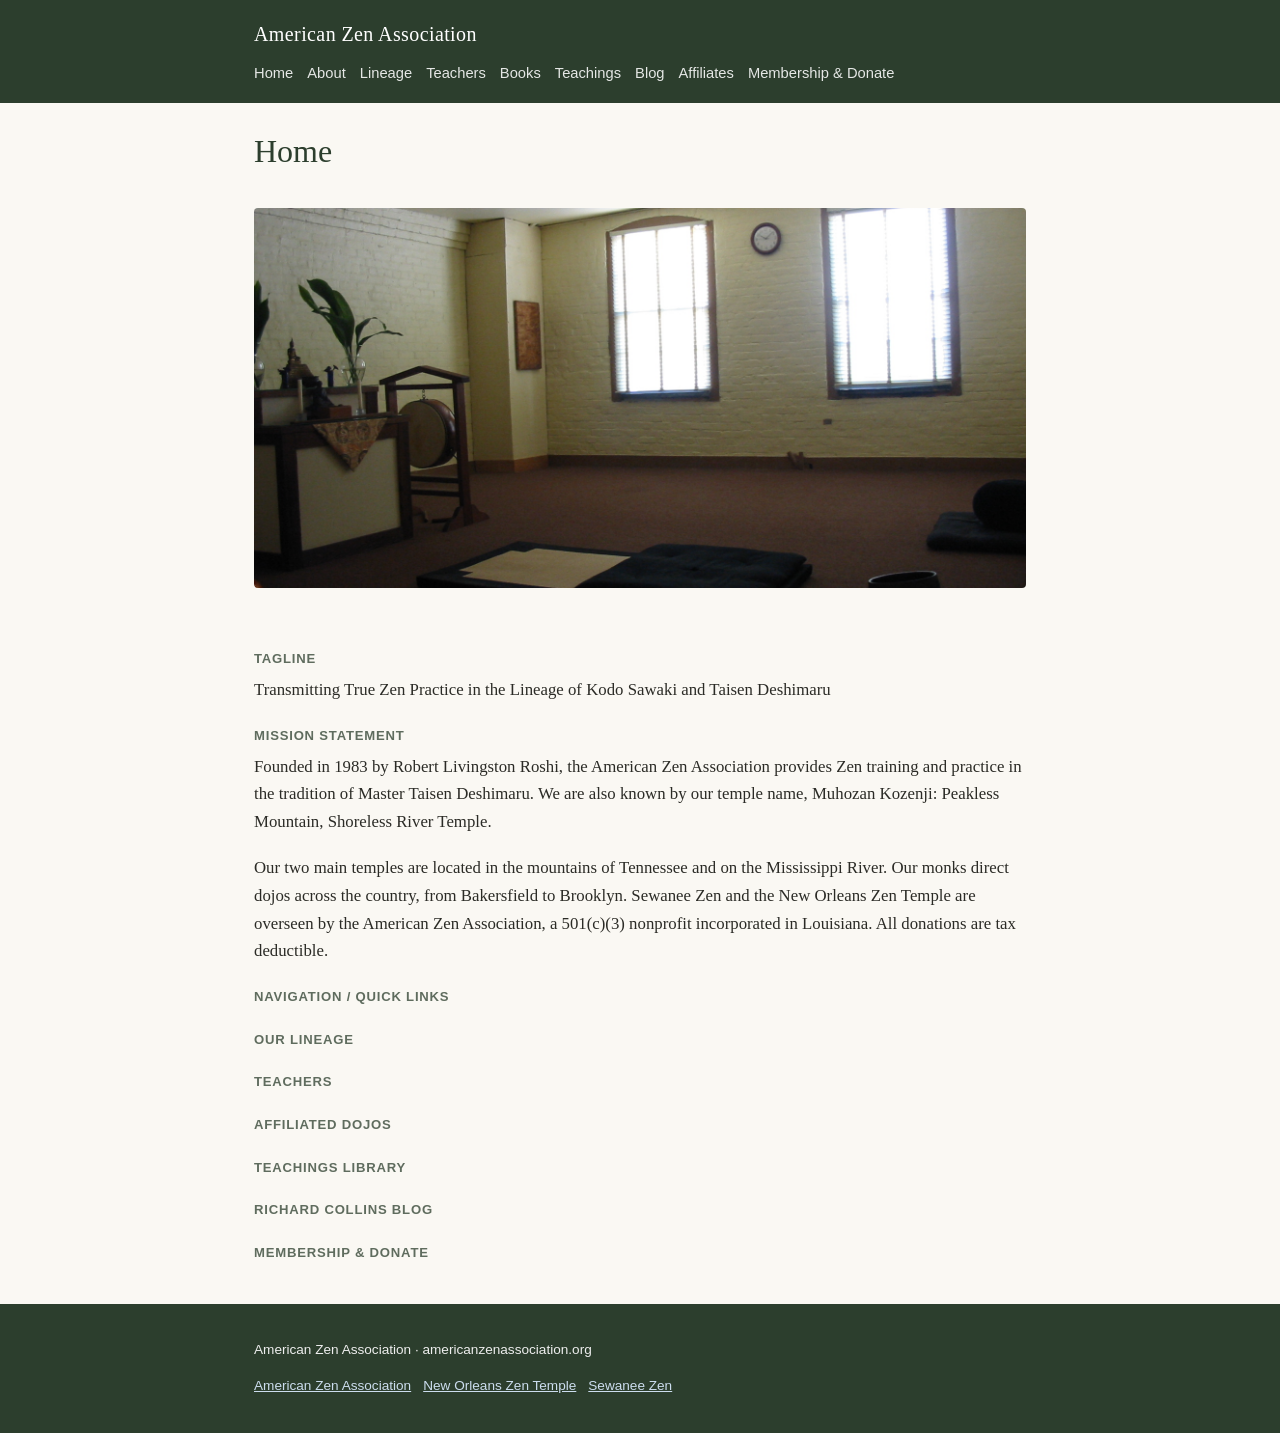
==== index.html @ 111114dc "Initial static site build from content brief" ====
<!doctype html>
<html lang="en">
<head>
<meta charset="utf-8">
<meta name="viewport" content="width=device-width, initial-scale=1">
<title>Home · American Zen Association</title>
<link rel="stylesheet" href="style.css">
</head>
<body>
<header class="site-header">
  <div class="wrap">
    <a class="brand" href="index.html">American Zen Association</a>
    <nav>
      <a href="index.html">Home</a>
      <a href="about.html">About</a>
      <a href="lineage.html">Lineage</a>
      <a href="teachers.html">Teachers</a>
      <a href="books.html">Books</a>
      <a href="teachings.html">Teachings</a>
      <a href="blog.html">Blog</a>
      <a href="affiliates.html">Affiliates</a>
      <a href="donate.html">Membership & Donate</a>
    </nav>
  </div>
</header>
<main class="wrap">
  <h1>Home</h1>
  <img class="hero" src="images/dojo_03.jpg" alt="American Zen Association">
  <div class="content">
  <h3>Tagline</h3>
<p>Transmitting True Zen Practice in the Lineage of Kodo Sawaki and Taisen Deshimaru</p>
<h3>Mission Statement</h3>
<p>Founded in 1983 by Robert Livingston Roshi, the American Zen Association provides Zen training and practice in the tradition of Master Taisen Deshimaru. We are also known by our temple name, Muhozan Kozenji: Peakless Mountain, Shoreless River Temple.</p>
<p>Our two main temples are located in the mountains of Tennessee and on the Mississippi River. Our monks direct dojos across the country, from Bakersfield to Brooklyn. Sewanee Zen and the New Orleans Zen Temple are overseen by the American Zen Association, a 501(c)(3) nonprofit incorporated in Louisiana. All donations are tax deductible.</p>
<h3>Navigation / Quick Links</h3>
<h3>Our Lineage</h3>
<h3>Teachers</h3>
<h3>Affiliated Dojos</h3>
<h3>Teachings Library</h3>
<h3>Richard Collins Blog</h3>
<h3>Membership & Donate</h3>
  </div>
</main>
<footer class="site-footer">
  <div class="wrap">
    <p>American Zen Association &middot; americanzenassociation.org</p>
    <p class="crosslinks"><a href="https://americanzenassociation.org">American Zen Association</a><a href="https://neworleanszentemple.org">New Orleans Zen Temple</a><a href="https://sewaneezen.org">Sewanee Zen</a></p>
  </div>
</footer>
</body>
</html>
---- style.css ----
:root {
  --primary: #2c3e2d;
  --accent: #7c9473;
  --bg: #faf8f3;
  --text: #2b2b26;
}
* { box-sizing: border-box; }
body {
  margin: 0; background: var(--bg); color: var(--text);
  font-family: 'Georgia', 'Iowan Old Style', serif;
  line-height: 1.65;
}
.wrap { max-width: 820px; margin: 0 auto; padding: 0 24px; }
.site-header { background: var(--primary); color: #fff; padding: 18px 0; }
.site-header .wrap { display: flex; justify-content: space-between; align-items: center; flex-wrap: wrap; gap: 10px; }
.brand { color: #fff; text-decoration: none; font-size: 1.25rem; letter-spacing: 0.02em; }
nav { display: flex; flex-wrap: wrap; gap: 14px; }
nav a { color: #fff; text-decoration: none; opacity: 0.88; font-size: 0.92rem; font-family: sans-serif; }
nav a:hover { opacity: 1; text-decoration: underline; }
main { padding: 48px 24px 64px; }
h1 { font-size: 2rem; color: var(--primary); margin-bottom: 0.4em; font-weight: 400; }
.content h3 { color: var(--primary); font-family: sans-serif; text-transform: uppercase; letter-spacing: 0.06em; font-size: 0.82rem; margin: 1.6em 0 0.5em; opacity: 0.75; }
.content p { margin: 0 0 1.1em; font-size: 1.05rem; }
figure { margin: 1.2em 0; }
figure img.inline-img { width: 100%; max-width: 420px; border-radius: 4px; display: block; }
figure figcaption { font-size: 0.8rem; color: #8a7550; margin-top: 4px; }
.placeholder {
  background: #fff8e6; border-left: 3px solid #d9a441; padding: 8px 12px;
  font-style: italic; font-size: 0.92rem; color: #7a5c1e;
}
.hero { width: 100%; max-height: 380px; object-fit: cover; border-radius: 4px; margin: 18px 0 30px; }
.site-footer { background: var(--primary); color: #eee; padding: 22px 0; margin-top: 40px; font-family: sans-serif; font-size: 0.85rem; }
.site-footer a { color: #cde; }
.crosslinks a { margin-right: 12px; }
@media (max-width: 600px) { h1 { font-size: 1.5rem; } }
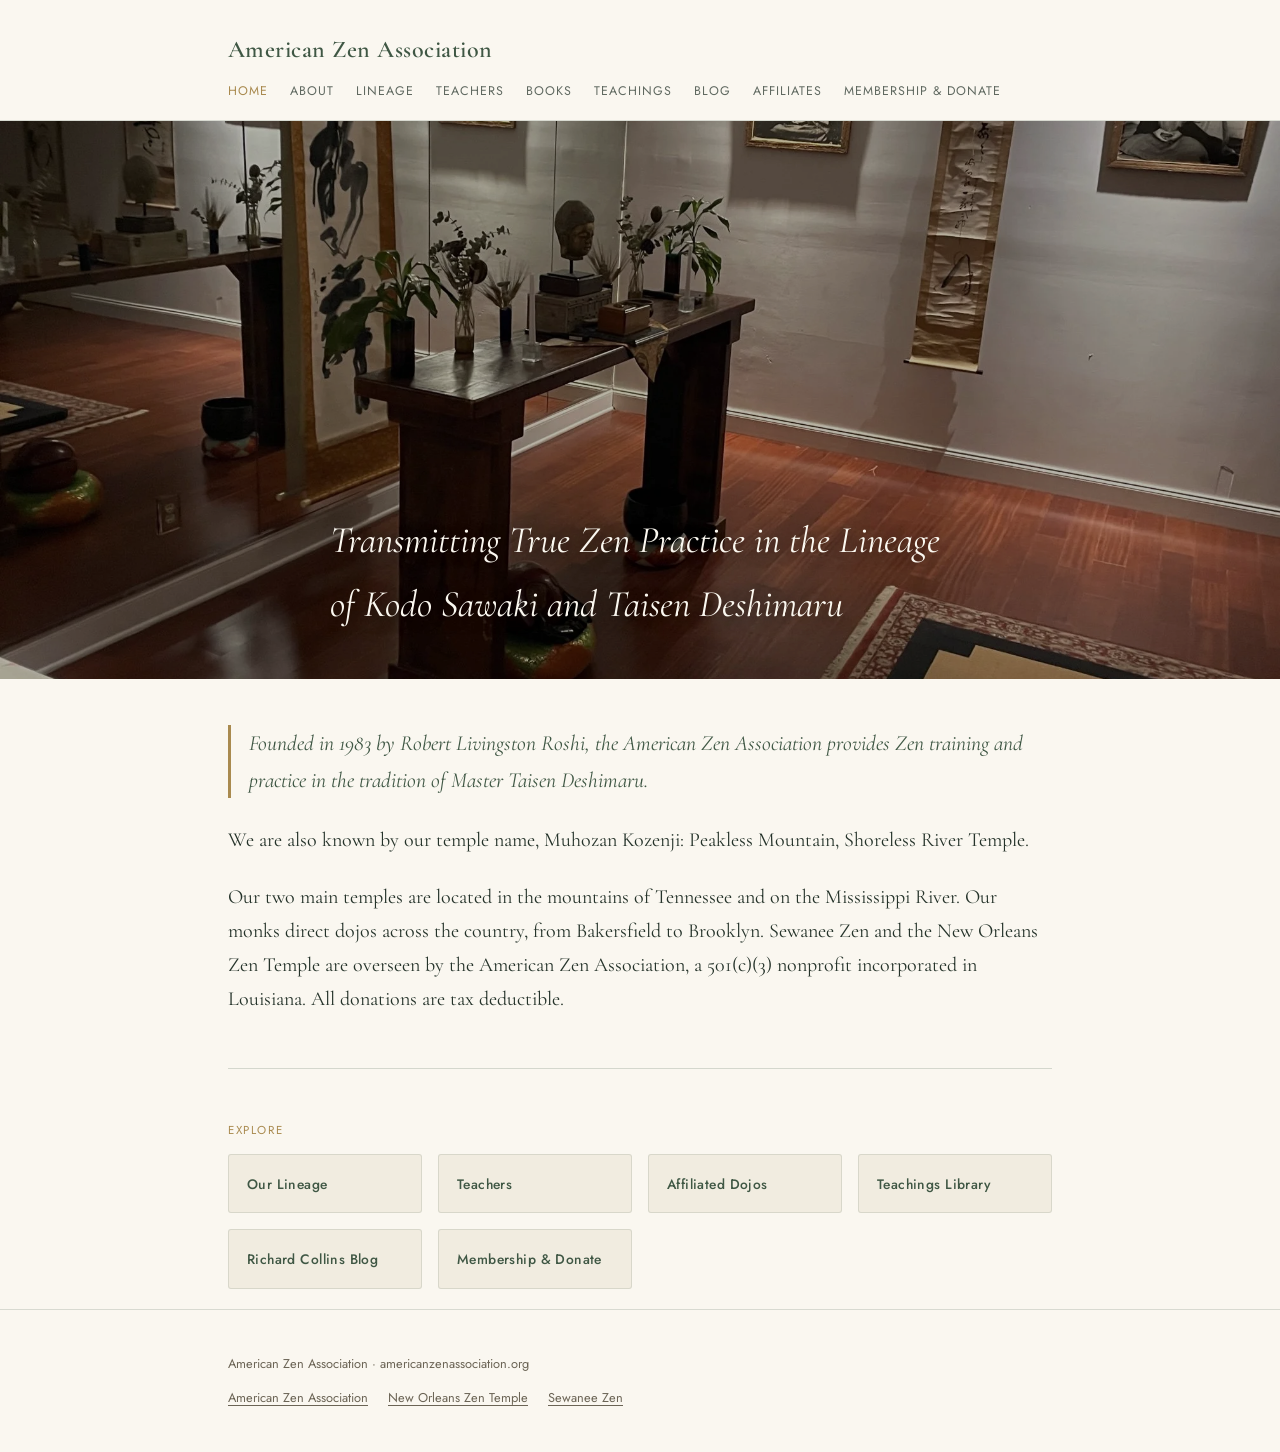
==== commit 44a156a5: "Redesign: remove placeholder artifacts, warmer editorial layout" ====
--- a/index.html
+++ b/index.html
@@ -4,6 +4,7 @@
 <meta charset="utf-8">
 <meta name="viewport" content="width=device-width, initial-scale=1">
 <title>Home · American Zen Association</title>
+<meta name="description" content="Welcome — American Zen Association">
 <link rel="stylesheet" href="style.css">
 </head>
 <body>
@@ -11,7 +12,7 @@
   <div class="wrap">
     <a class="brand" href="index.html">American Zen Association</a>
     <nav>
-      <a href="index.html">Home</a>
+      <a href="index.html" class="active">Home</a>
       <a href="about.html">About</a>
       <a href="lineage.html">Lineage</a>
       <a href="teachers.html">Teachers</a>
@@ -23,28 +24,35 @@
     </nav>
   </div>
 </header>
+
+<div class="hero-wrap">
+  <img src="images/dojo_interior.jpg" alt="American Zen Association">
+  <div class="hero-overlay"><div class="wrap"><p class="hero-tagline">Transmitting True Zen Practice in the Lineage of Kodo Sawaki and Taisen Deshimaru</p></div></div>
+</div>
 <main class="wrap">
-  <h1>Home</h1>
-  <img class="hero" src="images/dojo_03.jpg" alt="American Zen Association">
+  
   <div class="content">
-  <h3>Tagline</h3>
-<p>Transmitting True Zen Practice in the Lineage of Kodo Sawaki and Taisen Deshimaru</p>
-<h3>Mission Statement</h3>
-<p>Founded in 1983 by Robert Livingston Roshi, the American Zen Association provides Zen training and practice in the tradition of Master Taisen Deshimaru. We are also known by our temple name, Muhozan Kozenji: Peakless Mountain, Shoreless River Temple.</p>
-<p>Our two main temples are located in the mountains of Tennessee and on the Mississippi River. Our monks direct dojos across the country, from Bakersfield to Brooklyn. Sewanee Zen and the New Orleans Zen Temple are overseen by the American Zen Association, a 501(c)(3) nonprofit incorporated in Louisiana. All donations are tax deductible.</p>
-<h3>Navigation / Quick Links</h3>
-<h3>Our Lineage</h3>
-<h3>Teachers</h3>
-<h3>Affiliated Dojos</h3>
-<h3>Teachings Library</h3>
-<h3>Richard Collins Blog</h3>
-<h3>Membership & Donate</h3>
+  
+  <p class="lead">Founded in 1983 by Robert Livingston Roshi, the American Zen Association provides Zen training and practice in the tradition of Master Taisen Deshimaru.</p>
+  <p>We are also known by our temple name, Muhozan Kozenji: Peakless Mountain, Shoreless River Temple.</p>
+  <p>Our two main temples are located in the mountains of Tennessee and on the Mississippi River. Our monks direct dojos across the country, from Bakersfield to Brooklyn. Sewanee Zen and the New Orleans Zen Temple are overseen by the American Zen Association, a 501(c)(3) nonprofit incorporated in Louisiana. All donations are tax deductible.</p>
+  <hr class="divider">
+  <p class="eyebrow" style="margin-top:0;">Explore</p>
+  <div class="card-row">
+    <a class="card" href="lineage.html"><div class="card-title">Our Lineage</div></a>
+    <a class="card" href="teachers.html"><div class="card-title">Teachers</div></a>
+    <a class="card" href="affiliates.html"><div class="card-title">Affiliated Dojos</div></a>
+    <a class="card" href="teachings.html"><div class="card-title">Teachings Library</div></a>
+    <a class="card" href="blog.html"><div class="card-title">Richard Collins Blog</div></a>
+    <a class="card" href="donate.html"><div class="card-title">Membership &amp; Donate</div></a>
+  </div>
+
   </div>
 </main>
 <footer class="site-footer">
   <div class="wrap">
     <p>American Zen Association &middot; americanzenassociation.org</p>
-    <p class="crosslinks"><a href="https://americanzenassociation.org">American Zen Association</a><a href="https://neworleanszentemple.org">New Orleans Zen Temple</a><a href="https://sewaneezen.org">Sewanee Zen</a></p>
+    <p class="crosslinks"><a href="https://americanzenassociation.org">American Zen Association</a> <a href="https://neworleanszentemple.org">New Orleans Zen Temple</a> <a href="https://sewaneezen.org">Sewanee Zen</a></p>
   </div>
 </footer>
 </body>
--- a/style.css
+++ b/style.css
@@ -1,36 +1,84 @@
+
+@import url('https://fonts.googleapis.com/css2?family=Cormorant+Garamond:ital,wght@0,400;0,500;0,600;1,400&family=Jost:wght@400;500&display=swap');
 
 :root {
-  --primary: #2c3e2d;
-  --accent: #7c9473;
-  --bg: #faf8f3;
-  --text: #2b2b26;
+  --ink: #25332a; --primary: #3f5744; --accent: #a98a4f;
+  --bg: #faf7f0; --bg-alt: #f1ece0;
 }
 * { box-sizing: border-box; }
+html { scroll-behavior: smooth; }
 body {
-  margin: 0; background: var(--bg); color: var(--text);
-  font-family: 'Georgia', 'Iowan Old Style', serif;
-  line-height: 1.65;
+  margin: 0; background: var(--bg); color: var(--ink);
+  font-family: 'Cormorant Garamond', Georgia, serif;
+  font-size: 20px; line-height: 1.7; -webkit-font-smoothing: antialiased;
 }
-.wrap { max-width: 820px; margin: 0 auto; padding: 0 24px; }
-.site-header { background: var(--primary); color: #fff; padding: 18px 0; }
-.site-header .wrap { display: flex; justify-content: space-between; align-items: center; flex-wrap: wrap; gap: 10px; }
-.brand { color: #fff; text-decoration: none; font-size: 1.25rem; letter-spacing: 0.02em; }
-nav { display: flex; flex-wrap: wrap; gap: 14px; }
-nav a { color: #fff; text-decoration: none; opacity: 0.88; font-size: 0.92rem; font-family: sans-serif; }
-nav a:hover { opacity: 1; text-decoration: underline; }
-main { padding: 48px 24px 64px; }
-h1 { font-size: 2rem; color: var(--primary); margin-bottom: 0.4em; font-weight: 400; }
-.content h3 { color: var(--primary); font-family: sans-serif; text-transform: uppercase; letter-spacing: 0.06em; font-size: 0.82rem; margin: 1.6em 0 0.5em; opacity: 0.75; }
-.content p { margin: 0 0 1.1em; font-size: 1.05rem; }
-figure { margin: 1.2em 0; }
-figure img.inline-img { width: 100%; max-width: 420px; border-radius: 4px; display: block; }
-figure figcaption { font-size: 0.8rem; color: #8a7550; margin-top: 4px; }
-.placeholder {
-  background: #fff8e6; border-left: 3px solid #d9a441; padding: 8px 12px;
-  font-style: italic; font-size: 0.92rem; color: #7a5c1e;
+.wrap { max-width: 880px; margin: 0 auto; padding: 0 28px; }
+
+/* quiet nav, no solid corporate bar */
+.site-header { padding: 30px 0 18px; border-bottom: 1px solid rgba(63,87,68,0.18); }
+.site-header .wrap { display: flex; justify-content: space-between; align-items: baseline; flex-wrap: wrap; row-gap: 10px; }
+.brand { color: var(--primary); text-decoration: none; font-size: 1.5rem; letter-spacing: 0.02em; font-weight: 600; }
+nav { display: flex; flex-wrap: wrap; gap: 18px 22px; }
+nav a {
+  color: var(--ink); text-decoration: none; opacity: 0.72;
+  font-family: 'Jost', sans-serif; font-size: 0.78rem; letter-spacing: 0.08em; text-transform: uppercase;
 }
-.hero { width: 100%; max-height: 380px; object-fit: cover; border-radius: 4px; margin: 18px 0 30px; }
-.site-footer { background: var(--primary); color: #eee; padding: 22px 0; margin-top: 40px; font-family: sans-serif; font-size: 0.85rem; }
-.site-footer a { color: #cde; }
-.crosslinks a { margin-right: 12px; }
-@media (max-width: 600px) { h1 { font-size: 1.5rem; } }
+nav a:hover, nav a.active { opacity: 1; color: var(--accent); }
+
+main { padding: 0 0 70px; }
+
+/* full-bleed hero on home */
+.hero-wrap { position: relative; width: 100%; height: 62vh; min-height: 340px; max-height: 560px; overflow: hidden; margin-bottom: 46px; }
+.hero-wrap img { width: 100%; height: 100%; object-fit: cover; filter: saturate(0.92) brightness(0.72); }
+.hero-overlay { position: absolute; inset: 0; display: flex; align-items: flex-end; }
+.hero-overlay .wrap { padding-bottom: 42px; }
+.hero-tagline {
+  color: #fbf8f0; font-style: italic; font-weight: 400; font-size: clamp(1.5rem, 3.2vw, 2.35rem);
+  max-width: 620px; text-shadow: 0 2px 18px rgba(0,0,0,0.45); margin: 0;
+}
+
+h1.page-title { font-weight: 500; font-size: 2.6rem; color: var(--primary); margin: 46px 0 6px; }
+.eyebrow { font-family: 'Jost', sans-serif; text-transform: uppercase; letter-spacing: 0.14em; font-size: 0.72rem; color: var(--accent); margin: 0 0 10px; }
+
+.content h2 { font-weight: 500; font-size: 1.5rem; color: var(--primary); margin: 2.2em 0 0.5em; }
+.content h3.person { font-weight: 600; font-size: 1.25rem; color: var(--ink); margin: 1.8em 0 0.15em; }
+.content .person-meta { font-family: 'Jost', sans-serif; font-size: 0.78rem; letter-spacing: 0.05em; text-transform: uppercase; color: var(--accent); margin: 0 0 0.7em; }
+.content p { margin: 0 0 1.15em; }
+.lead { font-size: 1.35rem; font-style: italic; color: var(--primary); border-left: 3px solid var(--accent); padding-left: 18px; margin: 0.4em 0 1.6em; }
+
+figure.portrait { float: right; width: 260px; margin: 0 0 20px 28px; }
+figure.portrait img { width: 100%; border-radius: 2px; box-shadow: 0 8px 24px rgba(37,51,42,0.18); display: block; }
+figure.portrait figcaption { font-family: 'Jost', sans-serif; font-size: 0.72rem; letter-spacing: 0.03em; color: #7d7462; margin-top: 8px; text-align: center; }
+.clearfix::after { content: ""; display: table; clear: both; }
+
+.divider { border: none; border-top: 1px solid rgba(63,87,68,0.2); margin: 2.6em 0; }
+
+/* quick-link cards on home */
+.card-row { display: grid; grid-template-columns: repeat(auto-fit, minmax(190px,1fr)); gap: 16px; margin: 8px 0 10px; }
+.card {
+  display: block; text-decoration: none; background: var(--bg-alt); border: 1px solid rgba(63,87,68,0.14);
+  border-radius: 3px; padding: 18px 18px 16px; color: var(--ink); transition: border-color 0.15s, transform 0.15s;
+}
+.card:hover { border-color: var(--accent); transform: translateY(-2px); }
+.card .card-title { font-family: 'Jost', sans-serif; font-weight: 500; font-size: 0.86rem; letter-spacing: 0.03em; color: var(--primary); }
+
+/* directory / list-of-people style blocks */
+.roster { list-style: none; padding: 0; margin: 0 0 1.4em; }
+.roster li { padding: 7px 0; border-bottom: 1px dotted rgba(63,87,68,0.25); }
+.roster .role { font-family: 'Jost', sans-serif; font-size: 0.78rem; color: #7d7462; }
+
+.addr-card { background: var(--bg-alt); border-left: 3px solid var(--accent); padding: 14px 18px; margin: 0 0 16px; }
+.addr-card .addr-name { font-weight: 600; font-size: 1.1rem; color: var(--primary); }
+.addr-card .addr-detail { font-family: 'Jost', sans-serif; font-size: 0.85rem; color: #5a5344; }
+
+.note-soft { font-style: italic; color: #7d7462; font-size: 0.95rem; }
+
+.site-footer { border-top: 1px solid rgba(63,87,68,0.18); padding: 30px 0; margin-top: 20px; font-family: 'Jost', sans-serif; font-size: 0.8rem; color: #6b6455; }
+.site-footer .crosslinks a { color: #6b6455; margin-right: 16px; text-decoration: underline; text-underline-offset: 3px; }
+.site-footer .crosslinks a:hover { color: var(--accent); }
+
+@media (max-width: 640px) {
+  body { font-size: 18px; }
+  figure.portrait { float: none; width: 100%; margin: 0 0 20px; }
+  h1.page-title { font-size: 2rem; }
+}
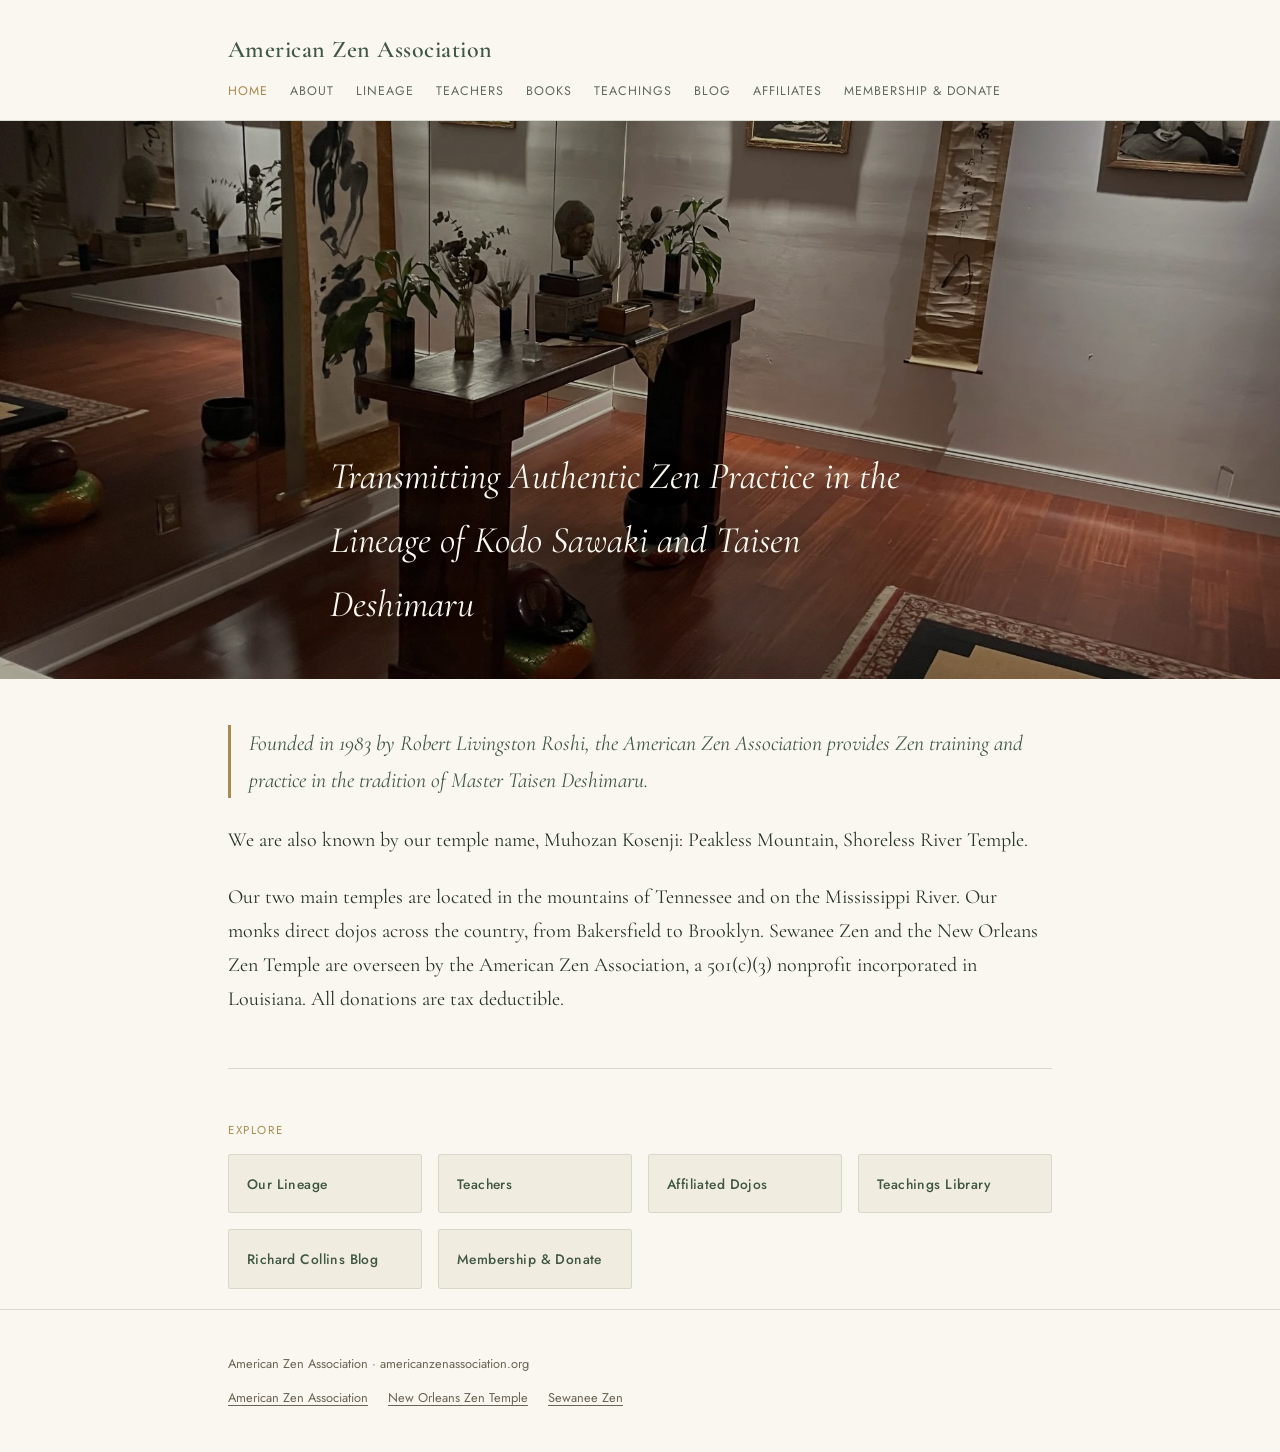
==== commit 2a2b4872: "Carry Richard's NOZT corrections to AZA: Kosenji spelling, authentic Zen, Stink of Zen = blog post, " ====
--- a/index.html
+++ b/index.html
@@ -27,14 +27,14 @@
 
 <div class="hero-wrap">
   <img src="images/dojo_interior.jpg" alt="American Zen Association">
-  <div class="hero-overlay"><div class="wrap"><p class="hero-tagline">Transmitting True Zen Practice in the Lineage of Kodo Sawaki and Taisen Deshimaru</p></div></div>
+  <div class="hero-overlay"><div class="wrap"><p class="hero-tagline">Transmitting Authentic Zen Practice in the Lineage of Kodo Sawaki and Taisen Deshimaru</p></div></div>
 </div>
 <main class="wrap">
   
   <div class="content">
   
   <p class="lead">Founded in 1983 by Robert Livingston Roshi, the American Zen Association provides Zen training and practice in the tradition of Master Taisen Deshimaru.</p>
-  <p>We are also known by our temple name, Muhozan Kozenji: Peakless Mountain, Shoreless River Temple.</p>
+  <p>We are also known by our temple name, Muhozan Kosenji: Peakless Mountain, Shoreless River Temple.</p>
   <p>Our two main temples are located in the mountains of Tennessee and on the Mississippi River. Our monks direct dojos across the country, from Bakersfield to Brooklyn. Sewanee Zen and the New Orleans Zen Temple are overseen by the American Zen Association, a 501(c)(3) nonprofit incorporated in Louisiana. All donations are tax deductible.</p>
   <hr class="divider">
   <p class="eyebrow" style="margin-top:0;">Explore</p>
--- a/style.css
+++ b/style.css
@@ -82,3 +82,9 @@
   figure.portrait { float: none; width: 100%; margin: 0 0 20px; }
   h1.page-title { font-size: 2rem; }
 }
+
+.info-box { background: var(--bg-alt); border-radius: 4px; padding: 20px 22px; margin: 1.8em 0; }
+.info-box h3 { margin-top: 0; }
+.plain-list { list-style: none; padding: 0; margin: 0 0 1.4em; }
+.plain-list li { padding: 6px 0 6px 20px; position: relative; }
+.plain-list li::before { content: "•"; color: var(--accent); position: absolute; left: 0; }
